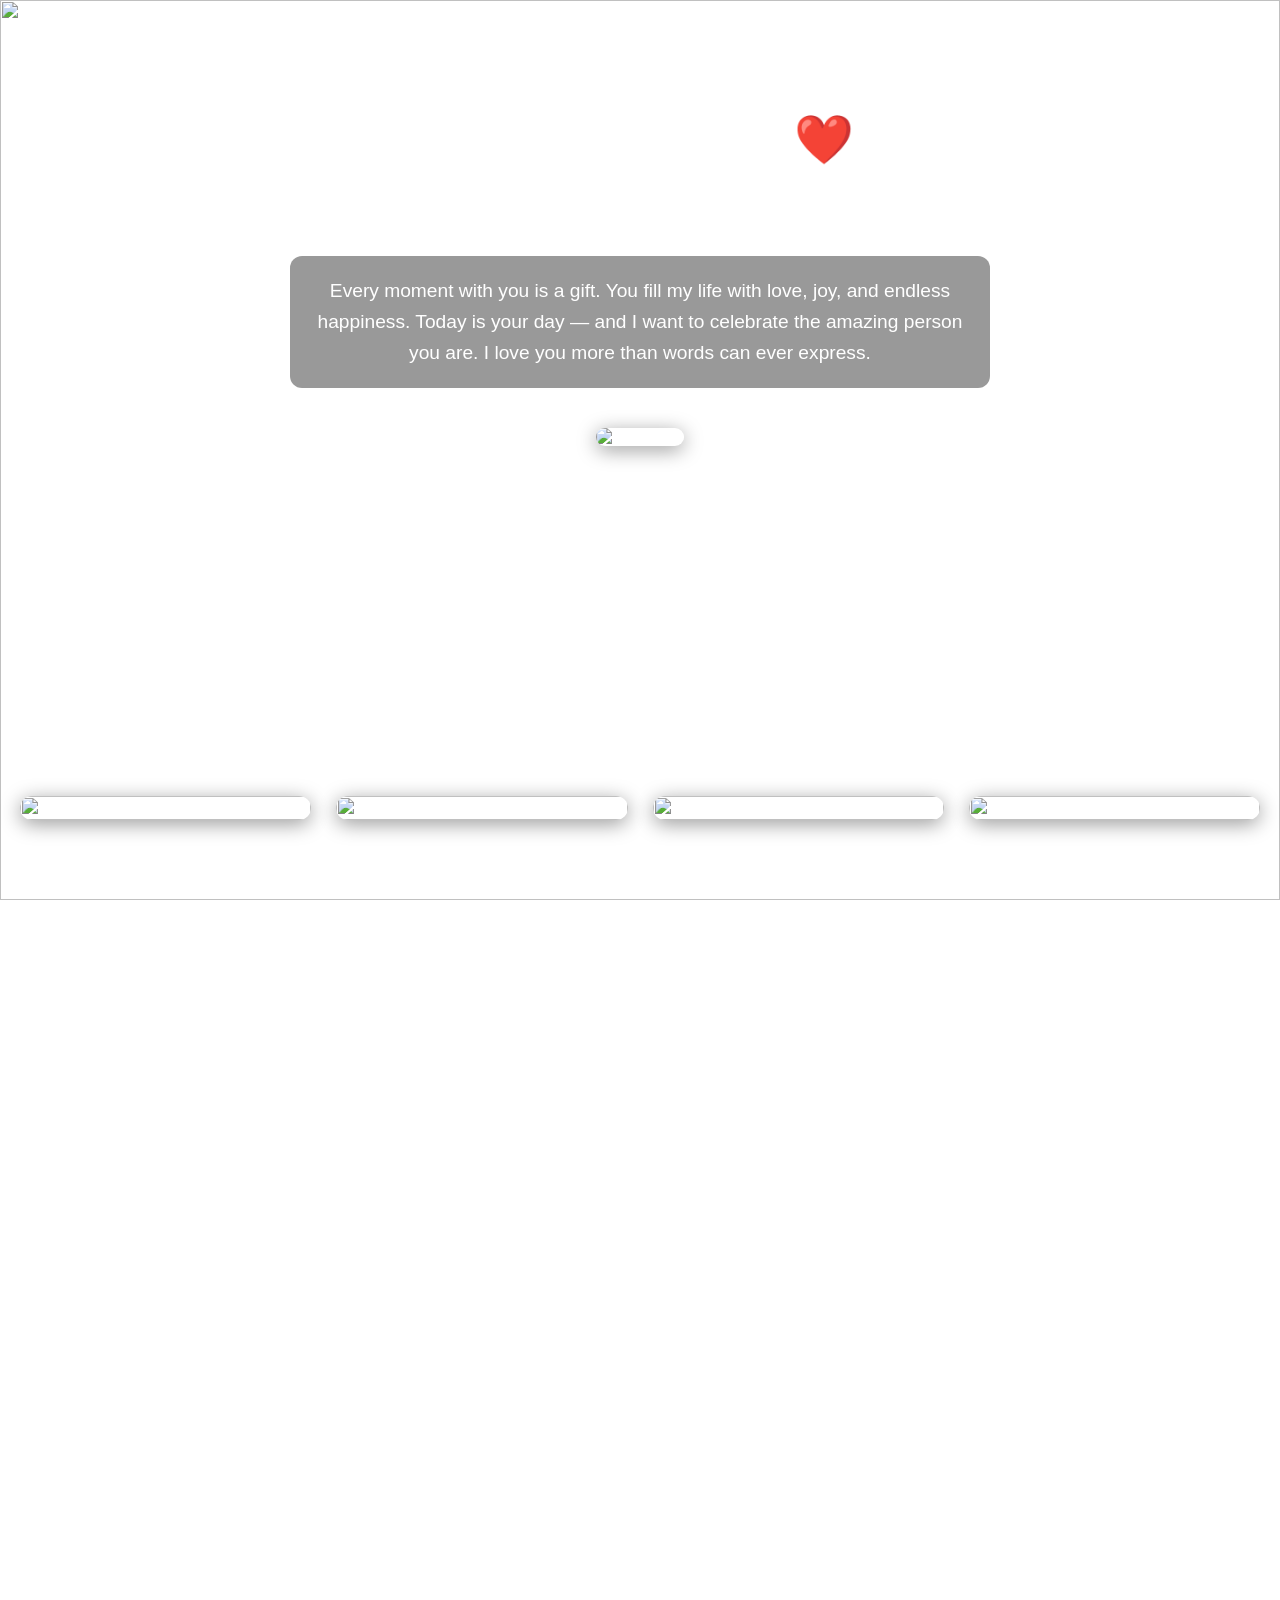
==== index1.html @ 37bf4e25 "Add files via upload" ====
<!DOCTYPE html>
<html lang="en">
<head>
<meta charset="UTF-8">
<meta name="viewport" content="width=device-width, initial-scale=1.0">
<title>Happy Birthday My Love</title>

<style>
    body {
        margin: 0;
        font-family: "Segoe UI", sans-serif;
        color: white;
        height: 500vh;
    }

    .bg-slideshow {
        position: fixed;
        top: 0;
        left: 0;
        width: 100%;
        height: 100%;
        z-index: -2;
        overflow: hidden;
    }

    .bg-slideshow img {
        position: absolute;
        width: 100%;
        height: 100%;
        object-fit: cover;
        opacity: 0;
        transition: opacity 1.5s ease-in-out;
    }

    .bg-text {
        position: fixed;
        top: 50%;
        left: 50%;
        transform: translate(-50%, -50%);
        color: white;
        font-size: 2rem;
        font-weight: bold;
        text-shadow: 0 4px 20px rgba(0,0,0,0.7);
        opacity: 0;
        transition: opacity 1.2s ease-in-out;
        z-index: 4;
        text-align: center;
        padding: 20px;
        max-width: 90vw;
    }

    .content {
        position: relative;
        padding: 80px 20px;
        max-width: 700px;
        margin: auto;
        text-align: center;
        z-index: 2;
    }

    h1 {
        font-size: 3rem;
        margin-bottom: 10px;
    }

    .message {
        background: rgba(0,0,0,0.4);
        padding: 20px;
        border-radius: 12px;
        font-size: 1.2rem;
        line-height: 1.6;
        margin-top: 40px;
    }

    .photo img {
        width: 260px;
        border-radius: 12px;
        margin-top: 40px;
        box-shadow: 0 4px 20px rgba(0,0,0,0.4);
    }

    .gallery-section {
        margin-top: 200px;
        text-align: center;
        color: white;
        z-index: 3;
        position: relative;
    }

    .gallery-section h2 {
        font-size: 2.2rem;
        margin-bottom: 30px;
    }

    .gallery {
        display: grid;
        grid-template-columns: repeat(auto-fit, minmax(250px, 1fr));
        gap: 25px;
        padding: 0 20px;
        margin-bottom: 80px;
    }

    .gallery-item {
        position: relative;
        overflow: hidden;
        border-radius: 12px;
        box-shadow: 0 4px 20px rgba(0,0,0,0.4);
    }

    .gallery-item img {
        width: 100%;
        height: 100%;
        object-fit: cover;
        transition: transform 0.6s ease;
    }

    .gallery-item:hover img {
        transform: scale(1.1);
    }

    .caption {
        position: absolute;
        bottom: 0;
        width: 100%;
        padding: 15px;
        background: rgba(0,0,0,0.6);
        color: white;
        font-size: 1.1rem;
        opacity: 0;
        transform: translateY(20px);
        transition: all 0.4s ease;
    }

    .gallery-item:hover .caption {
        opacity: 1;
        transform: translateY(0);
    }

    .hearts-container {
        position: fixed;
        top: 0;
        left: 0;
        width: 100%;
        height: 100%;
        pointer-events: none;
        overflow: hidden;
        z-index: 5;
    }

    .heart {
        position: absolute;
        bottom: -20px;
        color: rgba(255, 0, 80, 0.8);
        font-size: 20px;
        animation: floatUp 6s linear infinite;
        opacity: 0;
    }

    @keyframes floatUp {
        0% {
            transform: translateY(0) scale(0.8);
            opacity: 0;
        }
        20% {
            opacity: 1;
        }
        100% {
            transform: translateY(-120vh) scale(1.4);
            opacity: 0;
        }
    }
</style>
</head>

<body>

<!-- Background slideshow -->
<div class="bg-slideshow">
    <img src="https://drive.google.com/uc?export=view&id=1D2WNAE-GY_nghENnAsB0SbC05L-UJb-v">
    <img src="https://drive.google.com/uc?export=view&id=1bBweDp1ziqYcakfTTwA0xyQ5n08iRrke">
    <img src="https://drive.google.com/uc?export=view&id=1HoecwsFtSMfrZtMjSK8Jmc9G7DP2EgJu8">
    <img src="https://drive.google.com/uc?export=view&id=1IUsDCtOKOAQleNoxnnL-hGrBSDr-PRCw">
</div>

<!-- BG texts -->
<div class="bg-text" id="bg2-text">
    You are the most beautiful part of my life ❤️
</div>

<div class="bg-text" id="bg3-text">
    Every moment with you feels like magic ✨
</div>

<div class="bg-text" id="bg4-text">
    My heart will always belong to you ❤️
</div>

<!-- Main content (BG1) -->
<div class="content" id="main-content">
    <h1>Happy Birthday ❤️</h1>
    <h2>To My Beautiful Wife</h2>

    <div class="message">
        Every moment with you is a gift.  
        You fill my life with love, joy, and endless happiness.  
        Today is your day — and I want to celebrate the amazing person you are.  
        I love you more than words can ever express.
    </div>

    <div class="photo">
        <img src="https://drive.google.com/uc?export=view&id=1VCIYUtGAdujnMYpDaAY9gexBTi3mS76r" alt="Our Photo">
    </div>
</div>

<!-- Photo Gallery -->
<div class="gallery-section">
    <h2>Our Beautiful Memories Together</h2>

    <div class="gallery">

        <div class="gallery-item">
            <img src="https://drive.google.com/uc?export=view&id=G1_ID" alt="">
            <div class="caption">The day we laughed endlessly ❤️</div>
        </div>

        <div class="gallery-item">
            <img src="https://drive.google.com/uc?export=view&id=G2_ID" alt="">
            <div class="caption">Your smile makes everything brighter ✨</div>
        </div>

        <div class="gallery-item">
            <img src="https://drive.google.com/uc?export=view&id=G3_ID" alt="">
            <div class="caption">One of my favorite moments with you 💕</div>
        </div>

        <div class="gallery-item">
            <img src="https://drive.google.com/uc?export=view&id=G4_ID" alt="">
            <div class="caption">Forever my happy place ❤️</div>
        </div>

    </div>
</div>

<!-- Floating Hearts -->
<div class="hearts-container"></div>

<script>
    const images = document.querySelectorAll('.bg-slideshow img');
    const total = images.length;

    const bg2Text = document.getElementById('bg2-text');
    const bg3Text = document.getElementById('bg3-text');
    const bg4Text = document.getElementById('bg4-text');
    const mainContent = document.getElementById('main-content');

    window.addEventListener('scroll', () => {
        let scrollPos = window.scrollY;
        let index = Math.floor(scrollPos / (document.body.scrollHeight / total));

        if (index < 0) index = 0;
        if (index > total - 1) index = total - 1;

        images.forEach((img, i) => {
            img.style.opacity = i === index ? 1 : 0;
        });

        mainContent.style.opacity = index === 0 ? 1 : 0;

        bg2Text.style.opacity = index === 1 ? 1 : 0;
        bg3Text.style.opacity = index === 2 ? 1 : 0;
        bg4Text.style.opacity = index === 3 ? 1 : 0;
    });

    function createHeart() {
        const heart = document.createElement("div");
        heart.classList.add("heart");
        heart.innerHTML = "❤️";

        const size = Math.random() * 20 + 15;
        heart.style.fontSize = size + "px";

        heart.style.left = Math.random() * 100 + "vw";

        document.querySelector(".hearts-container").appendChild(heart);

        setTimeout(() => {
            heart.remove();
        }, 6000);
    }

    setInterval(createHeart, 500);
</script>

</body>
</html>
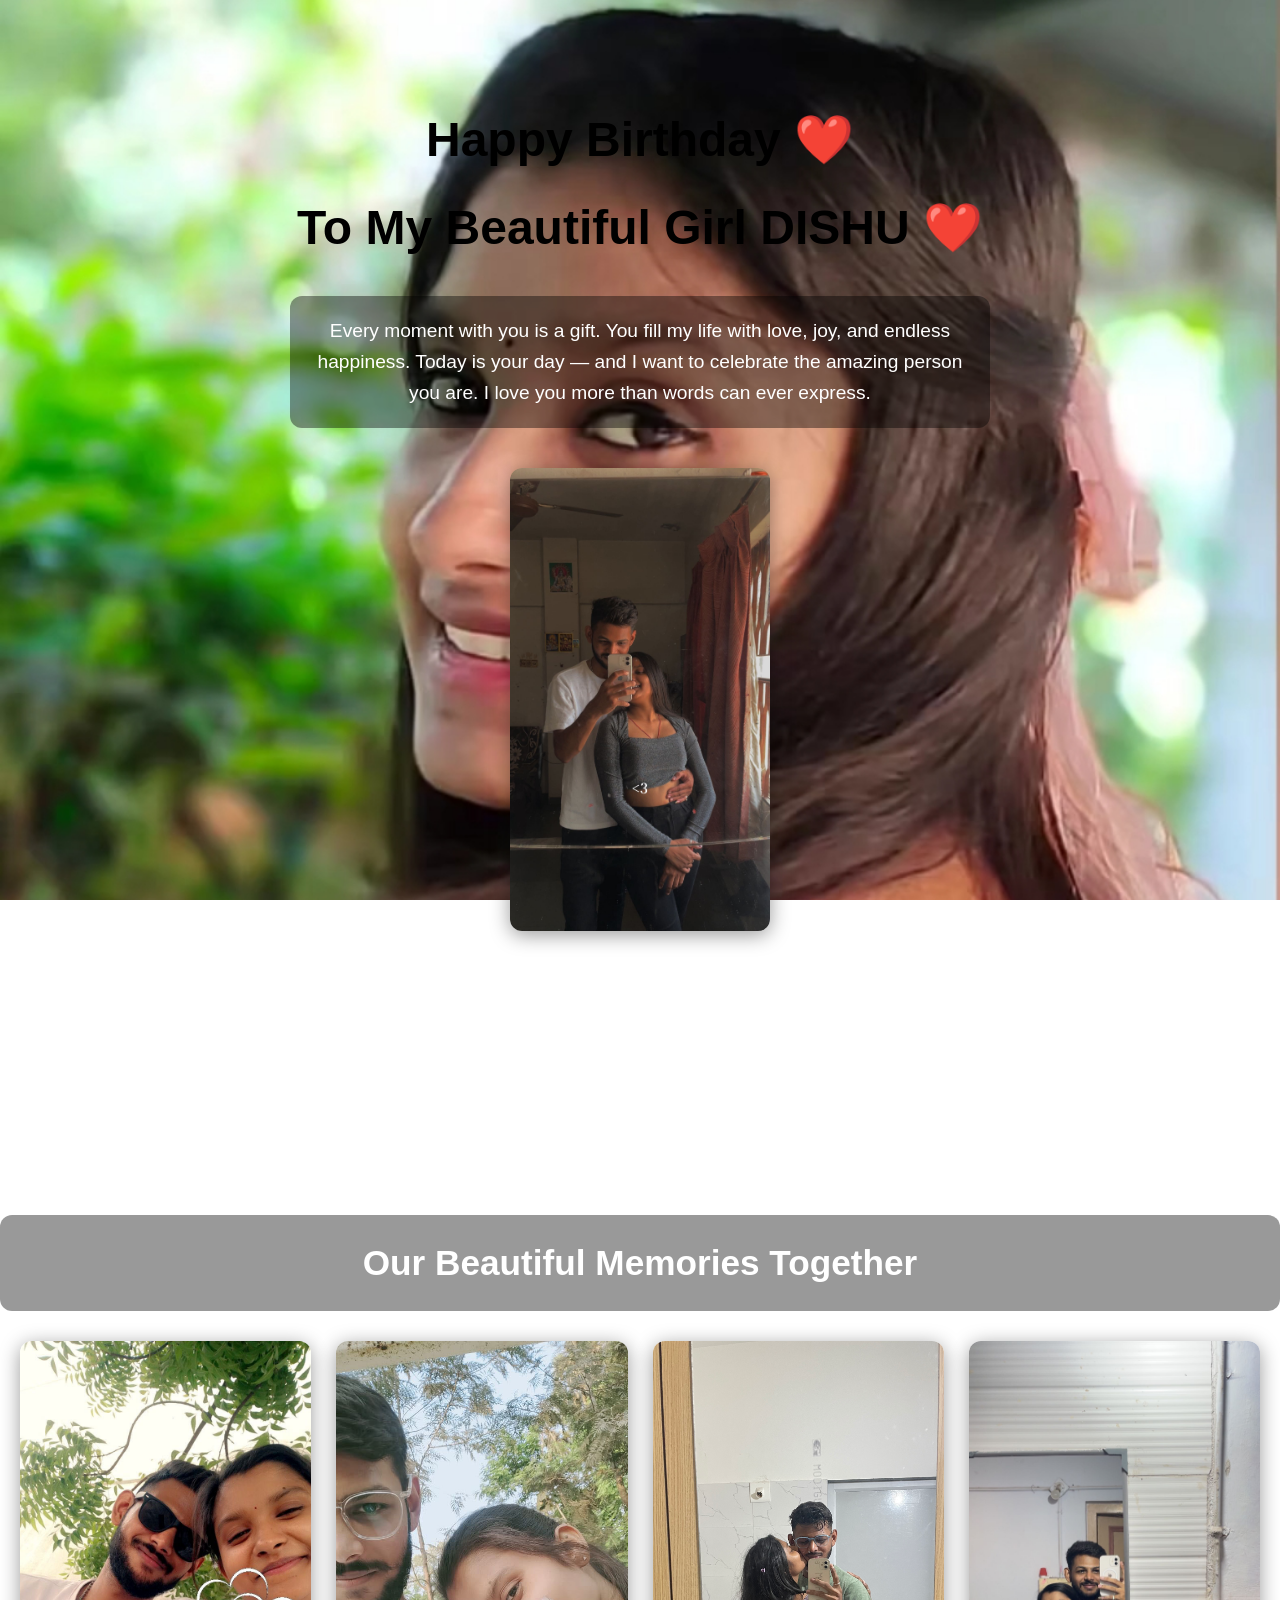
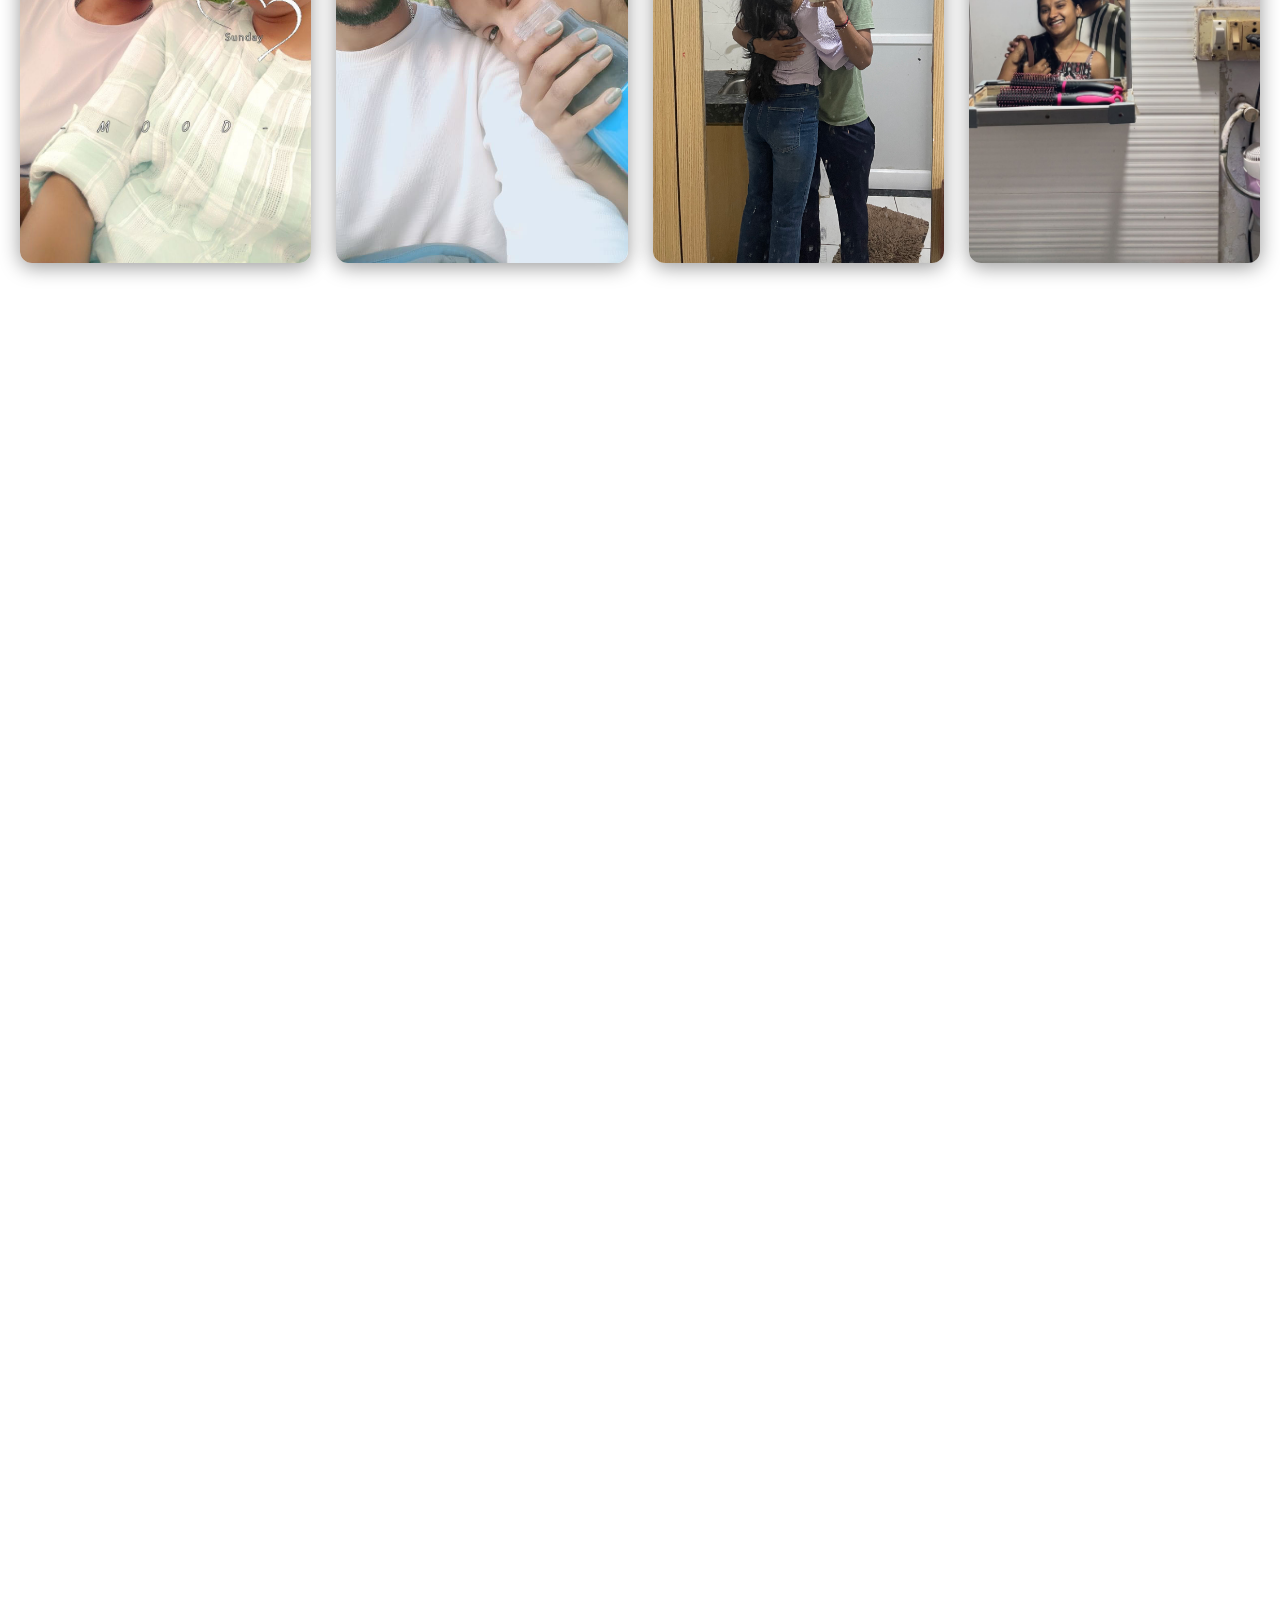
==== commit 0aa49f63: "update" ====
--- a/index1.html
+++ b/index1.html
@@ -1,296 +1,263 @@
-<!DOCTYPE html>
-<html lang="en">
-<head>
-<meta charset="UTF-8">
-<meta name="viewport" content="width=device-width, initial-scale=1.0">
-<title>Happy Birthday My Love</title>
-
-<style>
-    body {
-        margin: 0;
-        font-family: "Segoe UI", sans-serif;
-        color: white;
-        height: 500vh;
-    }
-
-    .bg-slideshow {
-        position: fixed;
-        top: 0;
-        left: 0;
-        width: 100%;
-        height: 100%;
-        z-index: -2;
-        overflow: hidden;
-    }
-
-    .bg-slideshow img {
-        position: absolute;
-        width: 100%;
-        height: 100%;
-        object-fit: cover;
-        opacity: 0;
-        transition: opacity 1.5s ease-in-out;
-    }
-
-    .bg-text {
-        position: fixed;
-        top: 50%;
-        left: 50%;
-        transform: translate(-50%, -50%);
-        color: white;
-        font-size: 2rem;
-        font-weight: bold;
-        text-shadow: 0 4px 20px rgba(0,0,0,0.7);
-        opacity: 0;
-        transition: opacity 1.2s ease-in-out;
-        z-index: 4;
-        text-align: center;
-        padding: 20px;
-        max-width: 90vw;
-    }
-
-    .content {
-        position: relative;
-        padding: 80px 20px;
-        max-width: 700px;
-        margin: auto;
-        text-align: center;
-        z-index: 2;
-    }
-
-    h1 {
-        font-size: 3rem;
-        margin-bottom: 10px;
-    }
-
-    .message {
-        background: rgba(0,0,0,0.4);
-        padding: 20px;
-        border-radius: 12px;
-        font-size: 1.2rem;
-        line-height: 1.6;
-        margin-top: 40px;
-    }
-
-    .photo img {
-        width: 260px;
-        border-radius: 12px;
-        margin-top: 40px;
-        box-shadow: 0 4px 20px rgba(0,0,0,0.4);
-    }
-
-    .gallery-section {
-        margin-top: 200px;
-        text-align: center;
-        color: white;
-        z-index: 3;
-        position: relative;
-    }
-
-    .gallery-section h2 {
-        font-size: 2.2rem;
-        margin-bottom: 30px;
-    }
-
-    .gallery {
-        display: grid;
-        grid-template-columns: repeat(auto-fit, minmax(250px, 1fr));
-        gap: 25px;
-        padding: 0 20px;
-        margin-bottom: 80px;
-    }
-
-    .gallery-item {
-        position: relative;
-        overflow: hidden;
-        border-radius: 12px;
-        box-shadow: 0 4px 20px rgba(0,0,0,0.4);
-    }
-
-    .gallery-item img {
-        width: 100%;
-        height: 100%;
-        object-fit: cover;
-        transition: transform 0.6s ease;
-    }
-
-    .gallery-item:hover img {
-        transform: scale(1.1);
-    }
-
-    .caption {
-        position: absolute;
-        bottom: 0;
-        width: 100%;
-        padding: 15px;
-        background: rgba(0,0,0,0.6);
-        color: white;
-        font-size: 1.1rem;
-        opacity: 0;
-        transform: translateY(20px);
-        transition: all 0.4s ease;
-    }
-
-    .gallery-item:hover .caption {
-        opacity: 1;
-        transform: translateY(0);
-    }
-
-    .hearts-container {
-        position: fixed;
-        top: 0;
-        left: 0;
-        width: 100%;
-        height: 100%;
-        pointer-events: none;
-        overflow: hidden;
-        z-index: 5;
-    }
-
-    .heart {
-        position: absolute;
-        bottom: -20px;
-        color: rgba(255, 0, 80, 0.8);
-        font-size: 20px;
-        animation: floatUp 6s linear infinite;
-        opacity: 0;
-    }
-
-    @keyframes floatUp {
-        0% {
-            transform: translateY(0) scale(0.8);
-            opacity: 0;
-        }
-        20% {
-            opacity: 1;
-        }
-        100% {
-            transform: translateY(-120vh) scale(1.4);
-            opacity: 0;
-        }
-    }
-</style>
-</head>
-
-<body>
-
-<!-- Background slideshow -->
-<div class="bg-slideshow">
-    <img src="https://drive.google.com/uc?export=view&id=1D2WNAE-GY_nghENnAsB0SbC05L-UJb-v">
-    <img src="https://drive.google.com/uc?export=view&id=1bBweDp1ziqYcakfTTwA0xyQ5n08iRrke">
-    <img src="https://drive.google.com/uc?export=view&id=1HoecwsFtSMfrZtMjSK8Jmc9G7DP2EgJu8">
-    <img src="https://drive.google.com/uc?export=view&id=1IUsDCtOKOAQleNoxnnL-hGrBSDr-PRCw">
-</div>
-
-<!-- BG texts -->
-<div class="bg-text" id="bg2-text">
-    You are the most beautiful part of my life ❤️
-</div>
-
-<div class="bg-text" id="bg3-text">
-    Every moment with you feels like magic ✨
-</div>
-
-<div class="bg-text" id="bg4-text">
-    My heart will always belong to you ❤️
-</div>
-
-<!-- Main content (BG1) -->
-<div class="content" id="main-content">
-    <h1>Happy Birthday ❤️</h1>
-    <h2>To My Beautiful Wife</h2>
-
-    <div class="message">
-        Every moment with you is a gift.  
-        You fill my life with love, joy, and endless happiness.  
-        Today is your day — and I want to celebrate the amazing person you are.  
-        I love you more than words can ever express.
-    </div>
-
-    <div class="photo">
-        <img src="https://drive.google.com/uc?export=view&id=1VCIYUtGAdujnMYpDaAY9gexBTi3mS76r" alt="Our Photo">
-    </div>
-</div>
-
-<!-- Photo Gallery -->
-<div class="gallery-section">
-    <h2>Our Beautiful Memories Together</h2>
-
-    <div class="gallery">
-
-        <div class="gallery-item">
-            <img src="https://drive.google.com/uc?export=view&id=G1_ID" alt="">
-            <div class="caption">The day we laughed endlessly ❤️</div>
-        </div>
-
-        <div class="gallery-item">
-            <img src="https://drive.google.com/uc?export=view&id=G2_ID" alt="">
-            <div class="caption">Your smile makes everything brighter ✨</div>
-        </div>
-
-        <div class="gallery-item">
-            <img src="https://drive.google.com/uc?export=view&id=G3_ID" alt="">
-            <div class="caption">One of my favorite moments with you 💕</div>
-        </div>
-
-        <div class="gallery-item">
-            <img src="https://drive.google.com/uc?export=view&id=G4_ID" alt="">
-            <div class="caption">Forever my happy place ❤️</div>
-        </div>
-
-    </div>
-</div>
-
-<!-- Floating Hearts -->
-<div class="hearts-container"></div>
-
-<script>
-    const images = document.querySelectorAll('.bg-slideshow img');
-    const total = images.length;
-
-    const bg2Text = document.getElementById('bg2-text');
-    const bg3Text = document.getElementById('bg3-text');
-    const bg4Text = document.getElementById('bg4-text');
-    const mainContent = document.getElementById('main-content');
-
-    window.addEventListener('scroll', () => {
-        let scrollPos = window.scrollY;
-        let index = Math.floor(scrollPos / (document.body.scrollHeight / total));
-
-        if (index < 0) index = 0;
-        if (index > total - 1) index = total - 1;
-
-        images.forEach((img, i) => {
-            img.style.opacity = i === index ? 1 : 0;
-        });
-
-        mainContent.style.opacity = index === 0 ? 1 : 0;
-
-        bg2Text.style.opacity = index === 1 ? 1 : 0;
-        bg3Text.style.opacity = index === 2 ? 1 : 0;
-        bg4Text.style.opacity = index === 3 ? 1 : 0;
-    });
-
-    function createHeart() {
-        const heart = document.createElement("div");
-        heart.classList.add("heart");
-        heart.innerHTML = "❤️";
-
-        const size = Math.random() * 20 + 15;
-        heart.style.fontSize = size + "px";
-
-        heart.style.left = Math.random() * 100 + "vw";
-
-        document.querySelector(".hearts-container").appendChild(heart);
-
-        setTimeout(() => {
-            heart.remove();
-        }, 6000);
-    }
-
-    setInterval(createHeart, 500);
-</script>
-
-</body>
-</html>
-
+<!DOCTYPE html>
+<html lang="en">
+<head>
+<meta charset="UTF-8">
+<meta name="viewport" content="width=device-width, initial-scale=1.0">
+<title>Happy Birthday My Love</title>
+
+<style>
+    body {
+        margin: 0;
+        font-family: "Segoe UI", sans-serif;
+        color: white;
+        height: 500vh;
+    }
+
+    .bg-slideshow {
+        position: fixed;
+        top: 0;
+        left: 0;
+        width: 100%;
+        height: 100%;
+        z-index: -2;
+        overflow: hidden;
+    }
+
+    .bg-slideshow img {
+        position: absolute;
+        width: 100%;
+        height: 100%;
+        object-fit: cover;
+        opacity: 0;
+        transition: opacity 1.5s ease-in-out;
+    }
+
+    .bg-text {
+        position: fixed;
+        top: 50%;
+        left: 50%;
+        transform: translate(-50%, -50%);
+        color: red;
+        font-size: 2rem;
+        font-weight: bold;
+        text-shadow: 0 4px 20px rgba(0,0,0,0.7);
+        opacity: 0;
+        transition: opacity 1.2s ease-in-out;
+        z-index: 4;
+        text-align: center;
+        padding: 20px;
+        max-width: 90vw;
+    }
+
+    .content {
+        position: relative;
+        padding: 80px 20px;
+        max-width: 700px;
+        margin: auto;
+        text-align: center;
+        z-index: 2;
+    }
+
+    h1 {
+        font-size: 3rem;
+        color: black;
+        margin-bottom: 10px;
+    }
+
+    .message {
+        background: rgba(0,0,0,0.4);
+        padding: 20px;
+        border-radius: 12px;
+        font-size: 1.2rem;
+        color: white;
+        line-height: 1.6;
+        margin-top: 40px;
+    }
+
+    .photo img {
+        width: 260px;
+        border-radius: 12px;
+        margin-top: 40px;
+        box-shadow: 0 4px 20px rgba(0,0,0,0.4);
+    }
+
+    .gallery-section {
+        margin-top: 200px;
+        text-align: center;
+        color: white;
+        z-index: 3;
+        position: relative;
+    }
+
+    .gallery-section h2 {
+        background: rgba(0,0,0,0.4);
+        padding: 20px;
+        border-radius: 12px;
+        font-size: 2.2rem;
+        color: white;
+        line-height: 1.6;
+        margin-bottom: 30px;
+    }
+
+    .gallery {
+        display: grid;
+        grid-template-columns: repeat(auto-fit, minmax(250px, 1fr));
+        gap: 25px;
+        padding: 0 20px;
+        margin-bottom: 80px;
+    }
+
+    .gallery-item {
+        position: relative;
+        overflow: hidden;
+        border-radius: 12px;
+        box-shadow: 0 4px 20px rgba(0,0,0,0.4);
+    }
+
+    .gallery-item img {
+        width: 100%;
+        height: 100%;
+        object-fit: cover;
+        transition: transform 0.6s ease;
+    }
+
+    .gallery-item:hover img {
+        transform: scale(1.1);
+    }
+
+    .caption {
+        position: absolute;
+        bottom: 0;
+        width: 100%;
+        padding: 15px;
+        background: rgba(0,0,0,0.6);
+        color: white;
+        font-size: 1.1rem;
+        opacity: 0;
+        transform: translateY(20px);
+        transition: all 0.4s ease;
+    }
+
+    .gallery-item:hover .caption {
+        opacity: 1;
+        transform: translateY(0);
+    }
+
+    .hearts-container {
+        position: fixed;
+        top: 0;
+        left: 0;
+        width: 100%;
+        height: 100%;
+        pointer-events: none;
+        overflow: hidden;
+        z-index: 5;
+    }
+
+    .heart {
+        position: absolute;
+        bottom: -20px;
+        color: rgba(255, 0, 80, 0.8);
+        font-size: 20px;
+        animation: floatUp 6s linear infinite;
+        opacity: 0;
+    }
+
+    @keyframes floatUp {
+        0% { transform: translateY(0) scale(0.8); opacity: 0; }
+        20% { opacity: 1; }
+        100% { transform: translateY(-120vh) scale(1.4); opacity: 0; }
+    }
+</style>
+</head>
+
+<body>
+
+<div class="bg-slideshow">
+    <img src="bg1.jpg">
+    <img src="bg2.jpg">
+    <img src="bg3.jpg">
+    <img src="bg4.JPG">
+</div>
+
+<div class="bg-text" id="bg2-text">You are the most beautiful part of my life ❤️</div>
+<div class="bg-text" id="bg3-text">Every moment with you feels like magic ✨</div>
+<div class="bg-text" id="bg4-text"> will You Marry Me Disha❤️</div>
+
+<div class="content" id="main-content">
+    <h1>Happy Birthday ❤️</h1>
+    <h1>To My Beautiful Girl DISHU ❤️</h1>
+
+    <div class="message">
+        Every moment with you is a gift. You fill my life with love, joy, and endless happiness. Today is your day — and I want to celebrate the amazing person you are. I love you more than words can ever express.
+    </div>
+
+    <div class="photo">
+        <img src="your-photo.jpg" alt="Our Photo">
+    </div>
+</div>
+
+<div class="gallery-section">
+    <h2>Our Beautiful Memories Together</h2>
+
+    <div class="gallery">
+        <div class="gallery-item">
+            <img src="g1.jpg">
+            <div class="caption">The day we laughed endlessly ❤️</div>
+        </div>
+
+        <div class="gallery-item">
+            <img src="g2.jpg">
+            <div class="caption">Your smile makes everything brighter ✨</div>
+        </div>
+
+        <div class="gallery-item">
+            <img src="g31.jpg">
+            <div class="caption">One of my favorite moments with you 💕</div>
+        </div>
+
+        <div class="gallery-item">
+            <img src="g4.jpg">
+            <div class="caption">Forever my happy place ❤️</div>
+        </div>
+    </div>
+</div>
+
+<div class="hearts-container"></div>
+
+<script>
+    const images = document.querySelectorAll('.bg-slideshow img');
+    const total = images.length;
+
+    const bg2Text = document.getElementById('bg2-text');
+    const bg3Text = document.getElementById('bg3-text');
+    const bg4Text = document.getElementById('bg4-text');
+    const mainContent = document.getElementById('main-content');
+
+    window.addEventListener('scroll', () => {
+        let scrollPos = window.scrollY;
+        let index = Math.floor(scrollPos / (document.body.scrollHeight / total));
+
+        images.forEach((img, i) => img.style.opacity = i === index ? 1 : 0);
+
+        mainContent.style.opacity = index === 0 ? 1 : 0;
+        bg2Text.style.opacity = index === 1 ? 1 : 0;
+        bg3Text.style.opacity = index === 2 ? 1 : 0;
+        bg4Text.style.opacity = index === 3 ? 1 : 0;
+    });
+
+    function createHeart() {
+        const heart = document.createElement("div");
+        heart.classList.add("heart");
+        heart.innerHTML = "❤️";
+        heart.style.fontSize = (Math.random() * 20 + 15) + "px";
+        heart.style.left = Math.random() * 100 + "vw";
+        document.querySelector(".hearts-container").appendChild(heart);
+        setTimeout(() => heart.remove(), 6000);
+    }
+
+    setInterval(createHeart, 500);
+</script>
+
+</body>
+</html>
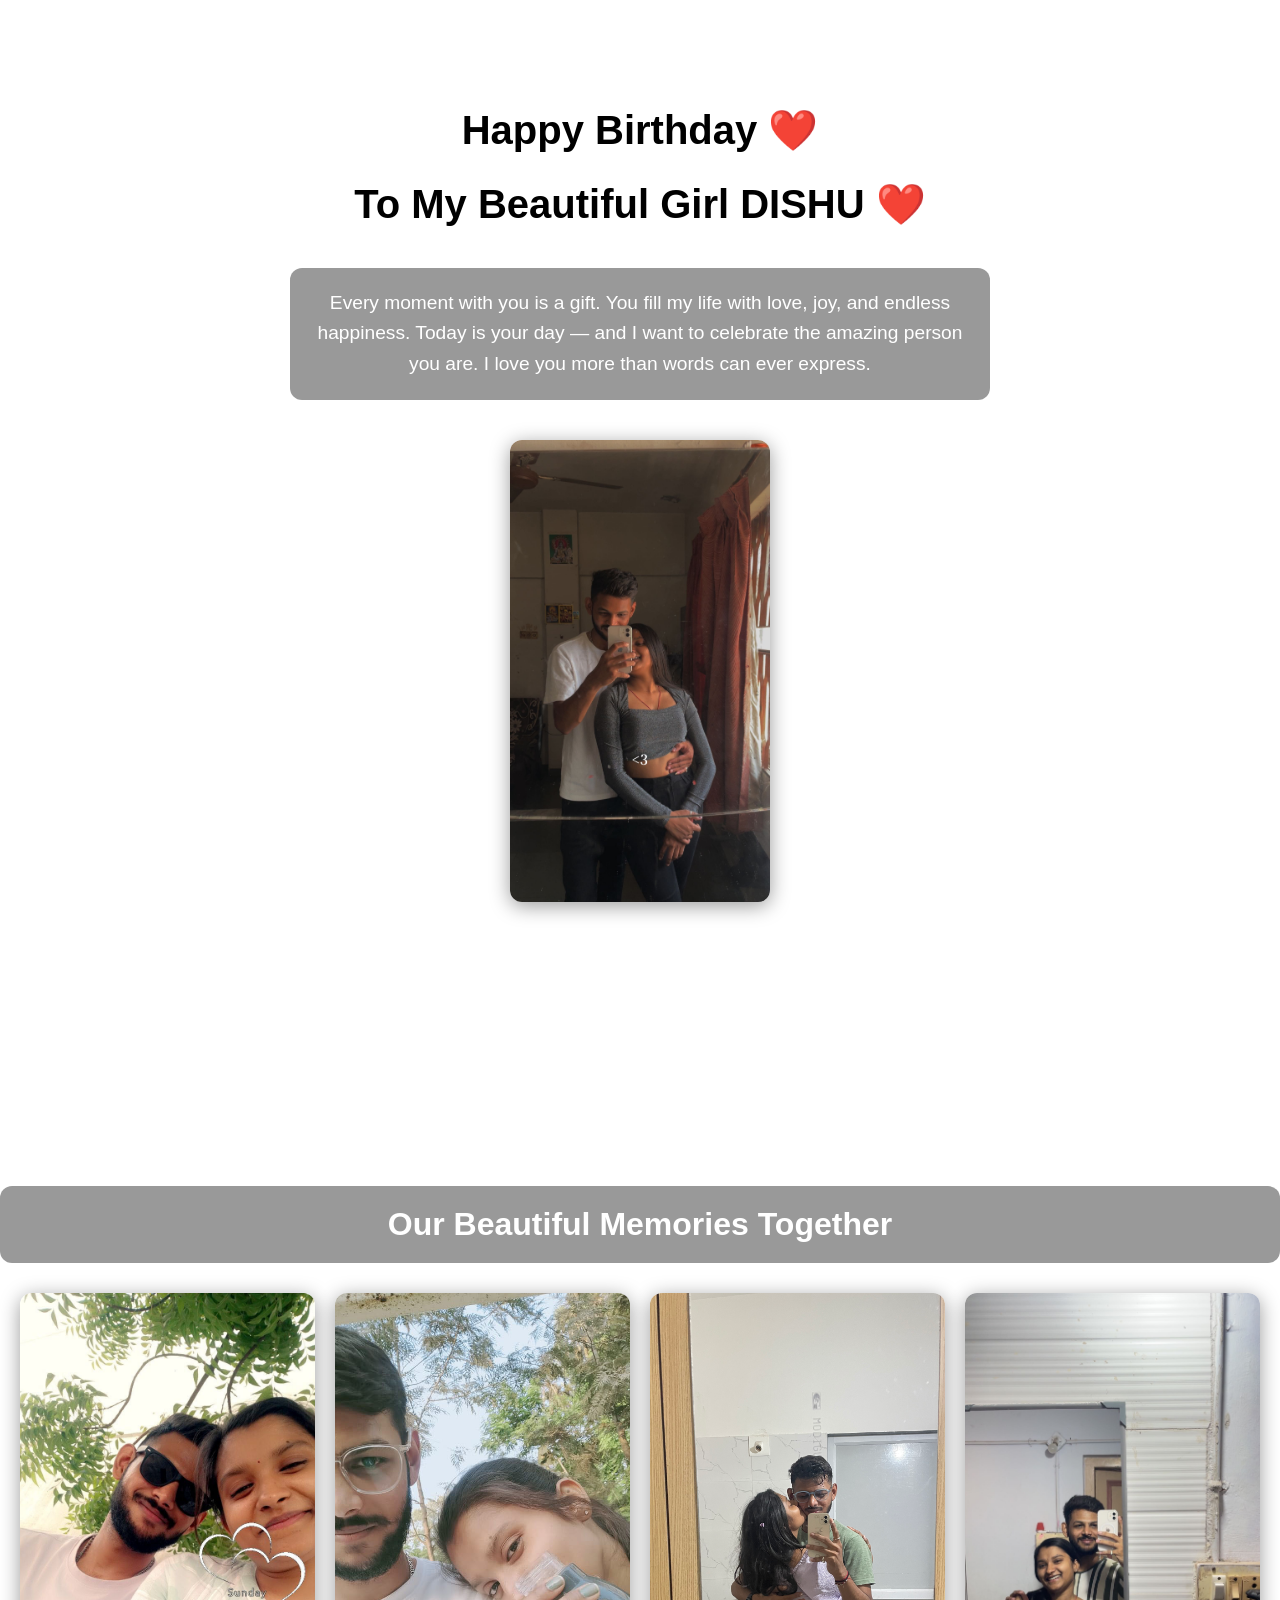
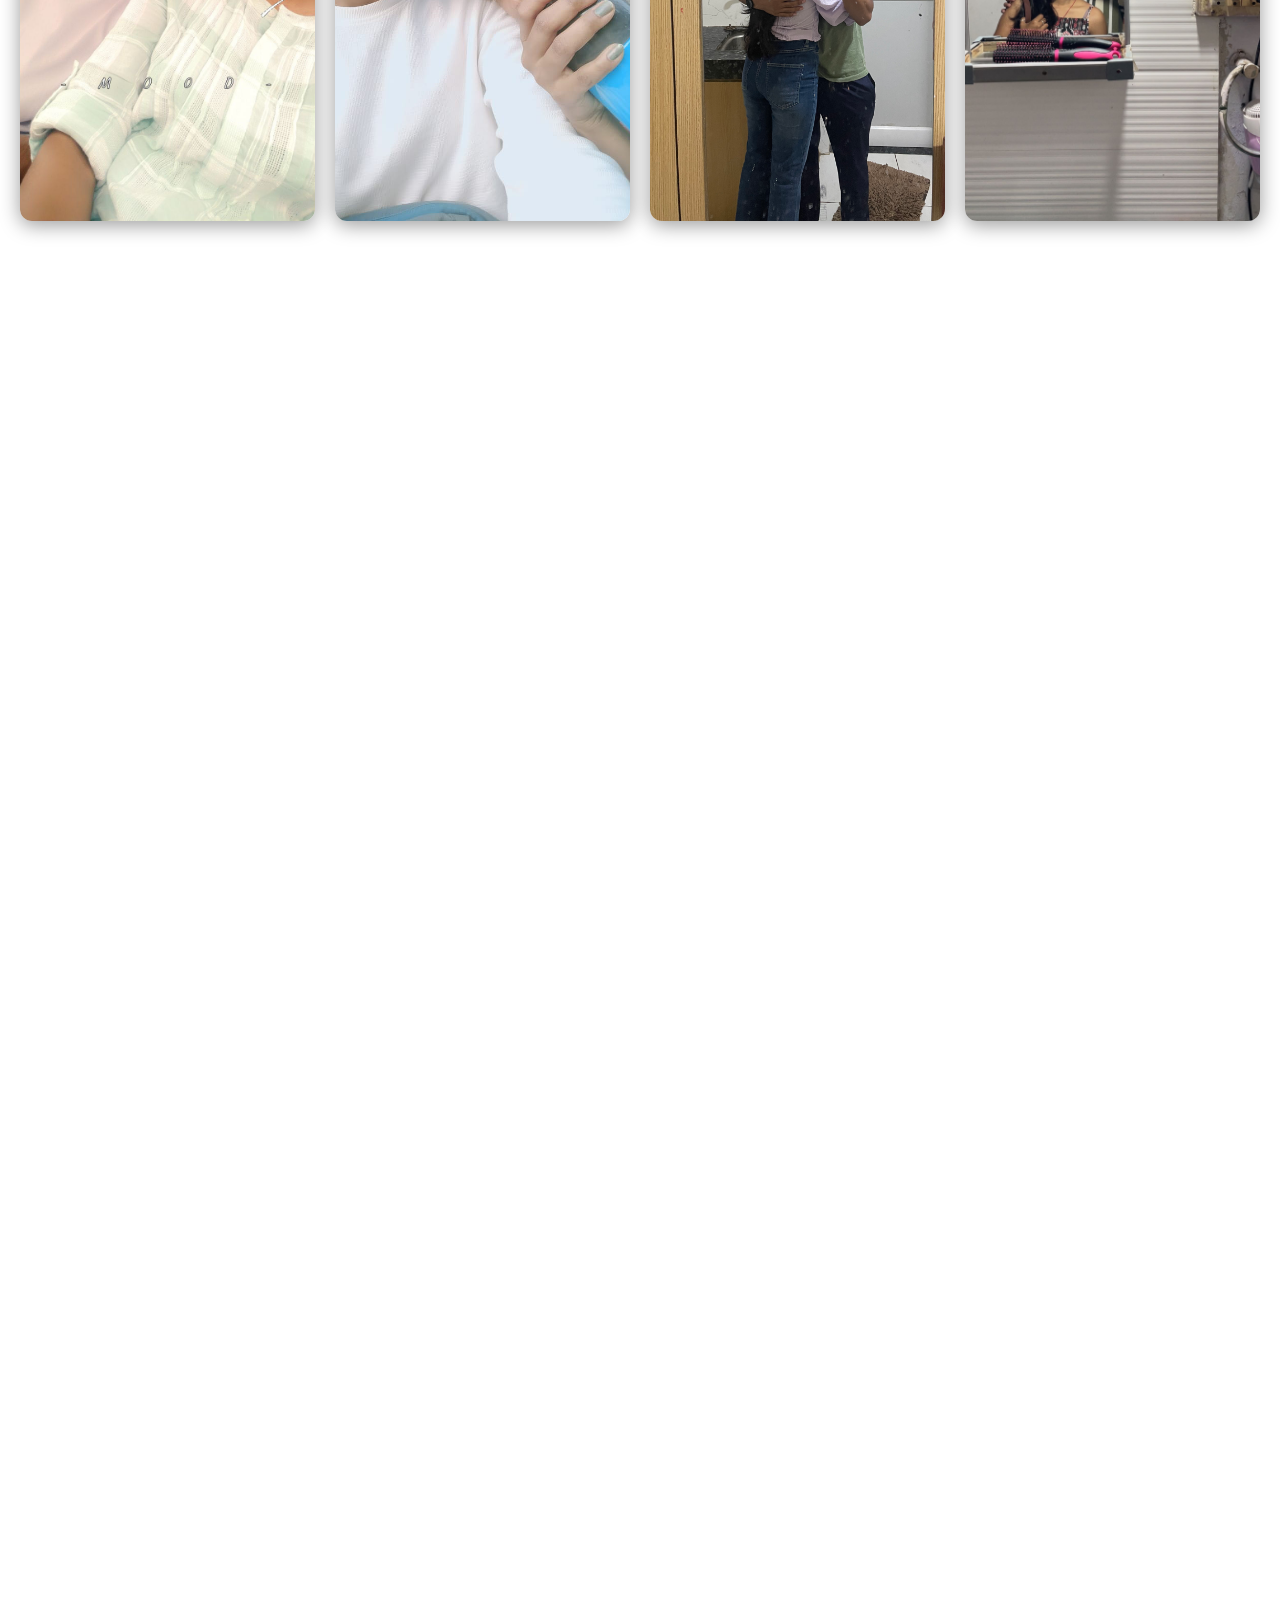
==== commit e6db8767: "update" ====
--- a/index1.html
+++ b/index1.html
@@ -5,170 +5,8 @@
 <meta name="viewport" content="width=device-width, initial-scale=1.0">
 <title>Happy Birthday My Love</title>
 
-<style>
-    body {
-        margin: 0;
-        font-family: "Segoe UI", sans-serif;
-        color: white;
-        height: 500vh;
-    }
-
-    .bg-slideshow {
-        position: fixed;
-        top: 0;
-        left: 0;
-        width: 100%;
-        height: 100%;
-        z-index: -2;
-        overflow: hidden;
-    }
-
-    .bg-slideshow img {
-        position: absolute;
-        width: 100%;
-        height: 100%;
-        object-fit: cover;
-        opacity: 0;
-        transition: opacity 1.5s ease-in-out;
-    }
-
-    .bg-text {
-        position: fixed;
-        top: 50%;
-        left: 50%;
-        transform: translate(-50%, -50%);
-        color: red;
-        font-size: 2rem;
-        font-weight: bold;
-        text-shadow: 0 4px 20px rgba(0,0,0,0.7);
-        opacity: 0;
-        transition: opacity 1.2s ease-in-out;
-        z-index: 4;
-        text-align: center;
-        padding: 20px;
-        max-width: 90vw;
-    }
-
-    .content {
-        position: relative;
-        padding: 80px 20px;
-        max-width: 700px;
-        margin: auto;
-        text-align: center;
-        z-index: 2;
-    }
-
-    h1 {
-        font-size: 3rem;
-        color: black;
-        margin-bottom: 10px;
-    }
-
-    .message {
-        background: rgba(0,0,0,0.4);
-        padding: 20px;
-        border-radius: 12px;
-        font-size: 1.2rem;
-        color: white;
-        line-height: 1.6;
-        margin-top: 40px;
-    }
-
-    .photo img {
-        width: 260px;
-        border-radius: 12px;
-        margin-top: 40px;
-        box-shadow: 0 4px 20px rgba(0,0,0,0.4);
-    }
-
-    .gallery-section {
-        margin-top: 200px;
-        text-align: center;
-        color: white;
-        z-index: 3;
-        position: relative;
-    }
-
-    .gallery-section h2 {
-        background: rgba(0,0,0,0.4);
-        padding: 20px;
-        border-radius: 12px;
-        font-size: 2.2rem;
-        color: white;
-        line-height: 1.6;
-        margin-bottom: 30px;
-    }
-
-    .gallery {
-        display: grid;
-        grid-template-columns: repeat(auto-fit, minmax(250px, 1fr));
-        gap: 25px;
-        padding: 0 20px;
-        margin-bottom: 80px;
-    }
-
-    .gallery-item {
-        position: relative;
-        overflow: hidden;
-        border-radius: 12px;
-        box-shadow: 0 4px 20px rgba(0,0,0,0.4);
-    }
-
-    .gallery-item img {
-        width: 100%;
-        height: 100%;
-        object-fit: cover;
-        transition: transform 0.6s ease;
-    }
-
-    .gallery-item:hover img {
-        transform: scale(1.1);
-    }
-
-    .caption {
-        position: absolute;
-        bottom: 0;
-        width: 100%;
-        padding: 15px;
-        background: rgba(0,0,0,0.6);
-        color: white;
-        font-size: 1.1rem;
-        opacity: 0;
-        transform: translateY(20px);
-        transition: all 0.4s ease;
-    }
-
-    .gallery-item:hover .caption {
-        opacity: 1;
-        transform: translateY(0);
-    }
-
-    .hearts-container {
-        position: fixed;
-        top: 0;
-        left: 0;
-        width: 100%;
-        height: 100%;
-        pointer-events: none;
-        overflow: hidden;
-        z-index: 5;
-    }
-
-    .heart {
-        position: absolute;
-        bottom: -20px;
-        color: rgba(255, 0, 80, 0.8);
-        font-size: 20px;
-        animation: floatUp 6s linear infinite;
-        opacity: 0;
-    }
-
-    @keyframes floatUp {
-        0% { transform: translateY(0) scale(0.8); opacity: 0; }
-        20% { opacity: 1; }
-        100% { transform: translateY(-120vh) scale(1.4); opacity: 0; }
-    }
-</style>
+<link rel="stylesheet" href="style.css">
+<script src="script.js"></script>
 </head>
 
 <body>
@@ -177,12 +15,17 @@
     <img src="bg1.jpg">
     <img src="bg2.jpg">
     <img src="bg3.jpg">
-    <img src="bg4.JPG">
+    <img src="bg4.jpg">
 </div>
 
-<div class="bg-text" id="bg2-text">You are the most beautiful part of my life ❤️</div>
-<div class="bg-text" id="bg3-text">Every moment with you feels like magic ✨</div>
-<div class="bg-text" id="bg4-text"> will You Marry Me Disha❤️</div>
+<div class="bg-text" id="bg2-text">
+    You are the most beautiful part of my life ❤️
+</div>
+
+<div class="bg-text" id="bg3-text">
+ Every moment with you feels like magic ✨
+</div>
+<div class="bg-text" id="bg4-text">Will You Marry Me Disha ❤️</div>
 
 <div class="content" id="main-content">
     <h1>Happy Birthday ❤️</h1>
@@ -202,12 +45,12 @@
 
     <div class="gallery">
         <div class="gallery-item">
-            <img src="g1.jpg">
+            <img src="g1.jpg" alt="">
             <div class="caption">The day we laughed endlessly ❤️</div>
         </div>
 
         <div class="gallery-item">
-            <img src="g2.jpg">
+            <img src="g2.jpg" alt="">
             <div class="caption">Your smile makes everything brighter ✨</div>
         </div>
 
@@ -237,8 +80,11 @@
     window.addEventListener('scroll', () => {
         let scrollPos = window.scrollY;
         let index = Math.floor(scrollPos / (document.body.scrollHeight / total));
+        if (index < 0) index = 0;
+        if (index > total - 1) index = total - 1;
 
-        images.forEach((img, i) => img.style.opacity = i === index ? 1 : 0);
+        images.forEach((img, i) => 
+        img.style.opacity = i === index ? 1 : 0);
 
         mainContent.style.opacity = index === 0 ? 1 : 0;
         bg2Text.style.opacity = index === 1 ? 1 : 0;
@@ -250,8 +96,13 @@
         const heart = document.createElement("div");
         heart.classList.add("heart");
         heart.innerHTML = "❤️";
-        heart.style.fontSize = (Math.random() * 20 + 15) + "px";
+
+        
+        const size = Math.random() * 20 + 15;
+        heart.style.fontSize = size + "px";
+
         heart.style.left = Math.random() * 100 + "vw";
+
         document.querySelector(".hearts-container").appendChild(heart);
         setTimeout(() => heart.remove(), 6000);
     }
--- a/style.css
+++ b/style.css
@@ -0,0 +1,219 @@
+body {
+    margin: 0;
+    font-family: "Segoe UI", sans-serif;
+    color: white;
+    height: 500vh;
+}
+
+/* Background slideshow */
+.bg-slideshow {
+    position: fixed;
+    top: 0;
+    left: 0;
+    width: 100%;
+    height: 100%;
+    z-index: -2;
+    overflow: hidden;
+}
+
+.bg-slideshow img {
+    position: absolute;
+    width: 100%;
+    height: 100%;
+    object-fit: cover;
+    opacity: 0;
+    transition: opacity 1.5s ease-in-out;
+}
+
+/* Text on background */
+.bg-text {
+    position: fixed;
+    top: 50%;
+    left: 50%;
+    transform: translate(-50%, -50%);
+    color: red;
+    font-size: 2rem;
+    font-weight: bold;
+    text-shadow: 0 4px 20px rgba(0,0,0,0.7);
+    opacity: 0;
+    transition: opacity 1.2s ease-in-out;
+    z-index: 4;
+    text-align: center;
+    padding: 20px;
+    max-width: 90vw;
+}
+
+/* Main content */
+.content {
+    position: relative;
+    padding: 80px 20px;
+    max-width: 700px;
+    margin: auto;
+    text-align: center;
+    z-index: 2;
+}
+
+h1 {
+    font-size: 2.5rem;
+    color: black;
+    margin-bottom: 10px;
+}
+
+.message {
+    background: rgba(0,0,0,0.4);
+    padding: 20px;
+    border-radius: 12px;
+    font-size: 1.2rem;
+    color: white;
+    line-height: 1.6;
+    margin-top: 40px;
+}
+
+.photo img {
+    width: 260px;
+    border-radius: 12px;
+    margin-top: 40px;
+    box-shadow: 0 4px 20px rgba(0,0,0,0.4);
+}
+
+/* Gallery section */
+.gallery-section {
+    margin-top: 200px;
+    text-align: center;
+    color: white;
+    z-index: 3;
+    position: relative;
+}
+
+.gallery-section h2 {
+    background: rgba(0,0,0,0.4);
+    padding: 20px;
+    border-radius: 12px;
+    font-size: 2rem;
+    color: white;
+    margin-bottom: 30px;
+}
+
+.gallery {
+    display: grid;
+    grid-template-columns: repeat(auto-fit, minmax(220px, 1fr));
+    gap: 20px;
+    padding: 0 20px;
+    margin-bottom: 80px;
+}
+
+.gallery-item {
+    position: relative;
+    overflow: hidden;
+    border-radius: 12px;
+    box-shadow: 0 4px 20px rgba(0,0,0,0.4);
+}
+
+.gallery-item img {
+    width: 100%;
+    height: 100%;
+    object-fit: cover;
+    transition: transform 0.6s ease;
+}
+
+.gallery-item:hover img {
+    transform: scale(1.1);
+}
+
+.caption {
+    position: absolute;
+    bottom: 0;
+    width: 100%;
+    padding: 15px;
+    background: rgba(0,0,0,0.6);
+    color: white;
+    font-size: 1rem;
+    opacity: 0;
+    transform: translateY(20px);
+    transition: all 0.4s ease;
+}
+
+.gallery-item:hover .caption {
+    opacity: 1;
+    transform: translateY(0);
+}
+
+/* Floating hearts */
+.hearts-container {
+    position: fixed;
+    top: 0;
+    left: 0;
+    width: 100%;
+    height: 100%;
+    pointer-events: none;
+    overflow: hidden;
+    z-index: 5;
+}
+
+.heart {
+    position: absolute;
+    bottom: -20px;
+    color: rgba(255, 0, 80, 0.8);
+    font-size: 20px;
+    animation: floatUp 6s linear infinite;
+    opacity: 0;
+}
+
+@keyframes floatUp {
+    0% { transform: translateY(0) scale(0.8); opacity: 0; }
+    20% { opacity: 1; }
+    100% { transform: translateY(-120vh) scale(1.4); opacity: 0; }
+}
+
+/* ----------------------------- */
+/* RESPONSIVE BREAKPOINTS BELOW */
+/* ----------------------------- */
+
+/* Tablets */
+@media (max-width: 900px) {
+    h1 {
+        font-size: 2rem;
+    }
+
+    .bg-text {
+        font-size: 1.6rem;
+        padding: 15px;
+    }
+
+    .photo img {
+        width: 220px;
+    }
+
+    .gallery-section h2 {
+        font-size: 1.8rem;
+    }
+}
+
+/* Mobile */
+@media (max-width: 600px) {
+    h1 {
+        font-size: 1.7rem;
+    }
+
+    .bg-text {
+        font-size: 1.3rem;
+        max-width: 85vw;
+    }
+
+    .message {
+        font-size: 1rem;
+        padding: 15px;
+    }
+
+    .photo img {
+        width: 180px;
+    }
+
+    .gallery {
+        grid-template-columns: 1fr;
+    }
+
+    .gallery-section h2 {
+        font-size: 1.5rem;
+    }
+}
